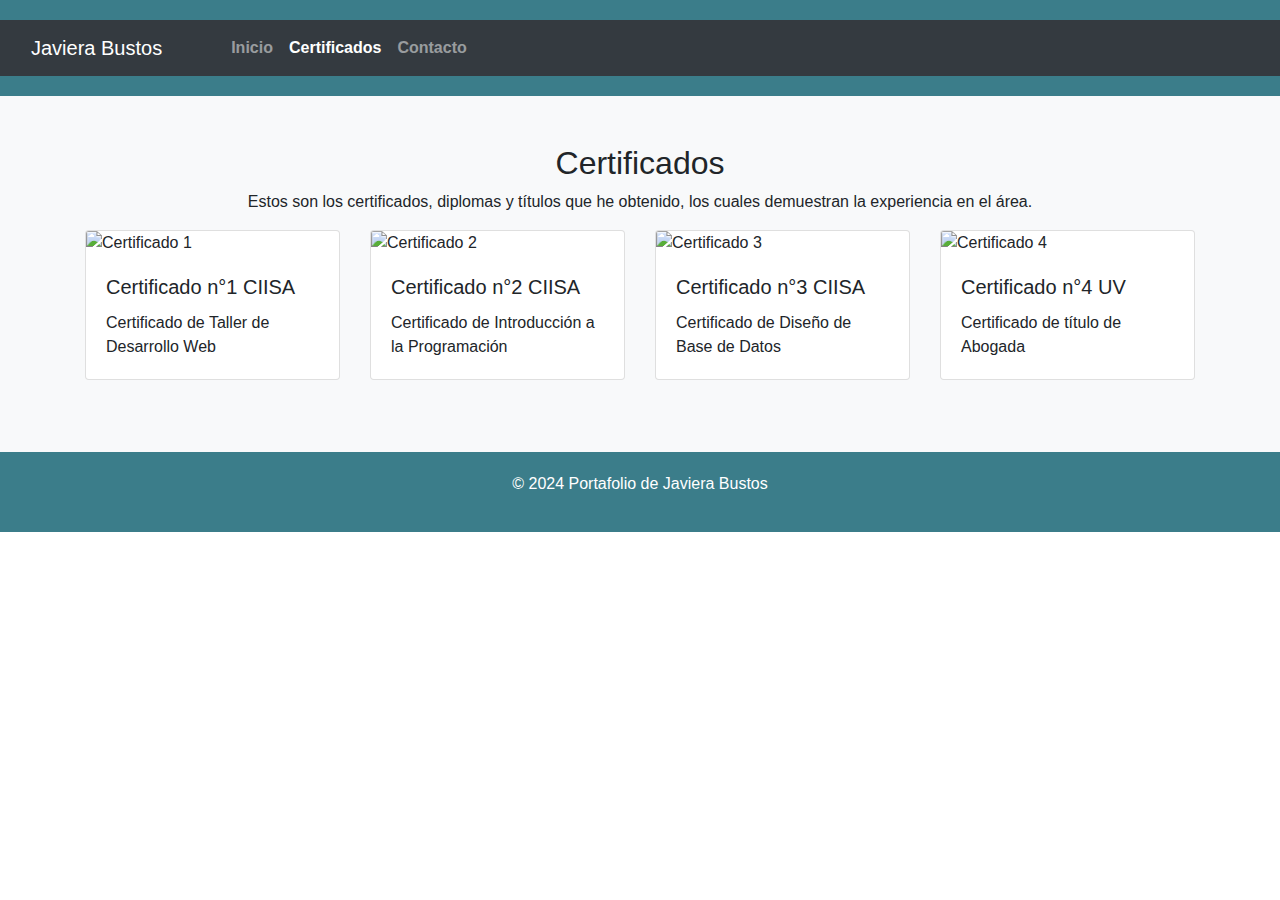
==== certificados.html @ 3a798cf2 "Portafolio primera fase - JB" ====
<!DOCTYPE html>
<html lang="es">

<head>
    <meta charset="UTF-8">
    <meta name="viewport" content="width=device-width, initial-scale=1.0">
    <title>Portafolio Javiera Bustos - Certificados</title>
    <link rel="stylesheet" href="styles.css">
    <link rel="stylesheet" href="https://stackpath.bootstrapcdn.com/bootstrap/4.5.2/css/bootstrap.min.css">
</head>

<body>
    <header>
        <nav class="navbar navbar-expand-lg navbar-dark bg-dark">
            <a class="navbar-brand" href="index.html">Javiera Bustos</a>
            <button class="navbar-toggler" type="button" data-toggle="collapse" data-target="#navbarNav"
                aria-controls="navbarNav" aria-expanded="false" aria-label="Toggle navigation">
                <span class="navbar-toggler-icon"></span>
            </button>
            <div class="collapse navbar-collapse" id="navbarNav">
                <ul class="navbar-nav">
                    <li class="nav-item">
                        <a class="nav-link" href="index.html">Inicio</a>
                    </li>
                    <li class="nav-item">
                        <a class="nav-link active" href="certificados.html">Certificados</a>
                    </li>
                    <li class="nav-item">
                        <a class="nav-link" href="contacto.html">Contacto</a>
                    </li>
                </ul>
            </div>
        </nav>
    </header>
    <section id="certificados" class="py-5 bg-light">
        <div class="container">
            <h2 class="text-center">Certificados</h2>
            <p class="text-center">Estos son los certificados, diplomas y títulos que he obtenido, los cuales demuestran
                la experiencia en el área.</p>
            <div class="row">
                <div class="col-lg-3">
                    <div class="card mb-4">
                        <img src="../portafolio/imagenes/certificado1.jpg" class="card-img-top" alt="Certificado 1">
                        <div class="card-body">
                            <h5 class="card-title">Certificado n°1 CIISA</h5>
                            <p class="card-text">Certificado de Taller de Desarrollo Web</p>
                        </div>
                    </div>
                </div>
                <div class="col-lg-3">
                    <div class="card mb-4">
                        <img src="../portafolio/imagenes/certificado2.jpg" class="card-img-top" alt="Certificado 2">
                        <div class="card-body">
                            <h5 class="card-title">Certificado n°2 CIISA</h5>
                            <p class="card-text">Certificado de Introducción a la Programación</p>
                        </div>
                    </div>
                </div>
                <div class="col-lg-3">
                    <div class="card mb-4">
                        <img src="../portafolio/imagenes/certificado3.jpg" class="card-img-top" alt="Certificado 3">
                        <div class="card-body">
                            <h5 class="card-title">Certificado n°3 CIISA</h5>
                            <p class="card-text">Certificado de Diseño de Base de Datos</p>
                        </div>
                    </div>
                </div>
                <div class="col-lg-3">
                    <div class="card mb-4">
                        <img src="../portafolio/imagenes/certificado4.jpg" class="card-img-top" alt="Certificado 4">
                        <div class="card-body">
                            <h5 class="card-title">Certificado n°4 UV</h5>
                            <p class="card-text">Certificado de título de Abogada</p>
                        </div>
                    </div>
                </div>
            </div>
        </div>
    </section>
    <footer>
        <p>&copy; 2024 Portafolio de Javiera Bustos</p>
    </footer>
    <script src="https://code.jquery.com/jquery-3.5.1.slim.min.js"></script>
    <script src="https://stackpath.bootstrapcdn.com/bootstrap/4.5.2/js/bootstrap.bundle.min.js"></script>
</body>

</html>
---- styles.css ----
body {
    font-family: Arial, sans-serif;
    margin: 0;
    padding: 0;
}

header,
footer {
    text-align: center;
    background-color: rgb(59, 125, 138);
    color: #fff;
    padding: 20px 0;
}

nav {
    text-align: center;
    background-color: #89b0aeff;
    padding: 10px 0;
}

nav a {
    text-decoration: none;
    color: #333333;
    padding: 0 15px;
}

form {
    margin-top: 20px;
}

input[type="text"],
input[type="email"],
input[type="tel"],
textarea {
    width: 100%;
    padding: 10px;
    margin-bottom: 10px;
    border: 1px solid #ccc;
    border-radius: 5px;
    box-sizing: border-box;
}

ul {
    list-style: none;
    margin: 30px;
    padding: 0;
}

ul li a {
    text-decoration: none;
    color: #333;
    font-weight: bold;
    padding: 5px 10px;
    border-radius: 5px;
    transition: background-color 0.3s;
}

ul li a:hover {
    background-color: #f0f0f0;
}

.form-group {
    margin-bottom: 20px;
}

label {
    font-weight: bold;
}

input[type="text"],
input[type="email"],
input[type="tel"],
select,
textarea {
    width: 100%;
    padding: 10px;
    border: 1px solid #ccc;
    border-radius: 5px;
    box-sizing: border-box;
}

textarea {
    resize: vertical;
}

button {
    padding: 10px 20px;
    background-color: #4caf50;
    color: #fff;
    border: none;
    border-radius: 5px;
    cursor: pointer;
}

button:hover {
    background-color: #45a049;
}

.text-content {
    text-align: justify
}

.espacio-elementos {
    margin-bottom: 30px;
  }
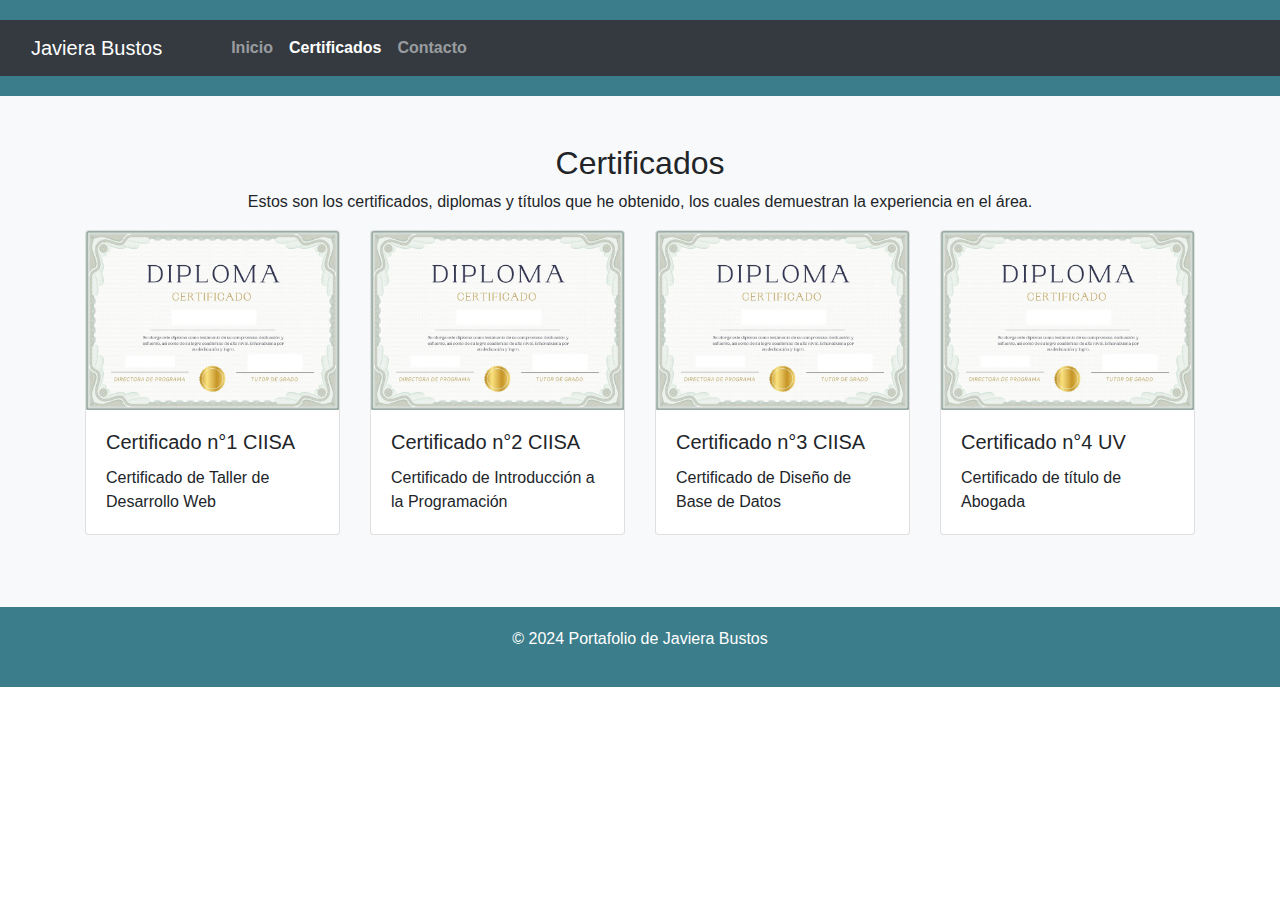
==== commit 3c81efa2: "Nueva ruta para imagenes Vercel" ====
--- a/certificados.html
+++ b/certificados.html
@@ -40,7 +40,7 @@
             <div class="row">
                 <div class="col-lg-3">
                     <div class="card mb-4">
-                        <img src="../portafolio/imagenes/certificado1.jpg" class="card-img-top" alt="Certificado 1">
+                        <img src="./certificado1.jpg" class="card-img-top" alt="Certificado 1">
                         <div class="card-body">
                             <h5 class="card-title">Certificado n°1 CIISA</h5>
                             <p class="card-text">Certificado de Taller de Desarrollo Web</p>
@@ -49,7 +49,7 @@
                 </div>
                 <div class="col-lg-3">
                     <div class="card mb-4">
-                        <img src="../portafolio/imagenes/certificado2.jpg" class="card-img-top" alt="Certificado 2">
+                        <img src="./certificado2.jpg" class="card-img-top" alt="Certificado 2">
                         <div class="card-body">
                             <h5 class="card-title">Certificado n°2 CIISA</h5>
                             <p class="card-text">Certificado de Introducción a la Programación</p>
@@ -58,7 +58,7 @@
                 </div>
                 <div class="col-lg-3">
                     <div class="card mb-4">
-                        <img src="../portafolio/imagenes/certificado3.jpg" class="card-img-top" alt="Certificado 3">
+                        <img src="./certificado3.jpg" class="card-img-top" alt="Certificado 3">
                         <div class="card-body">
                             <h5 class="card-title">Certificado n°3 CIISA</h5>
                             <p class="card-text">Certificado de Diseño de Base de Datos</p>
@@ -67,7 +67,7 @@
                 </div>
                 <div class="col-lg-3">
                     <div class="card mb-4">
-                        <img src="../portafolio/imagenes/certificado4.jpg" class="card-img-top" alt="Certificado 4">
+                        <img src="./certificado4.jpg" class="card-img-top" alt="Certificado 4">
                         <div class="card-body">
                             <h5 class="card-title">Certificado n°4 UV</h5>
                             <p class="card-text">Certificado de título de Abogada</p>
